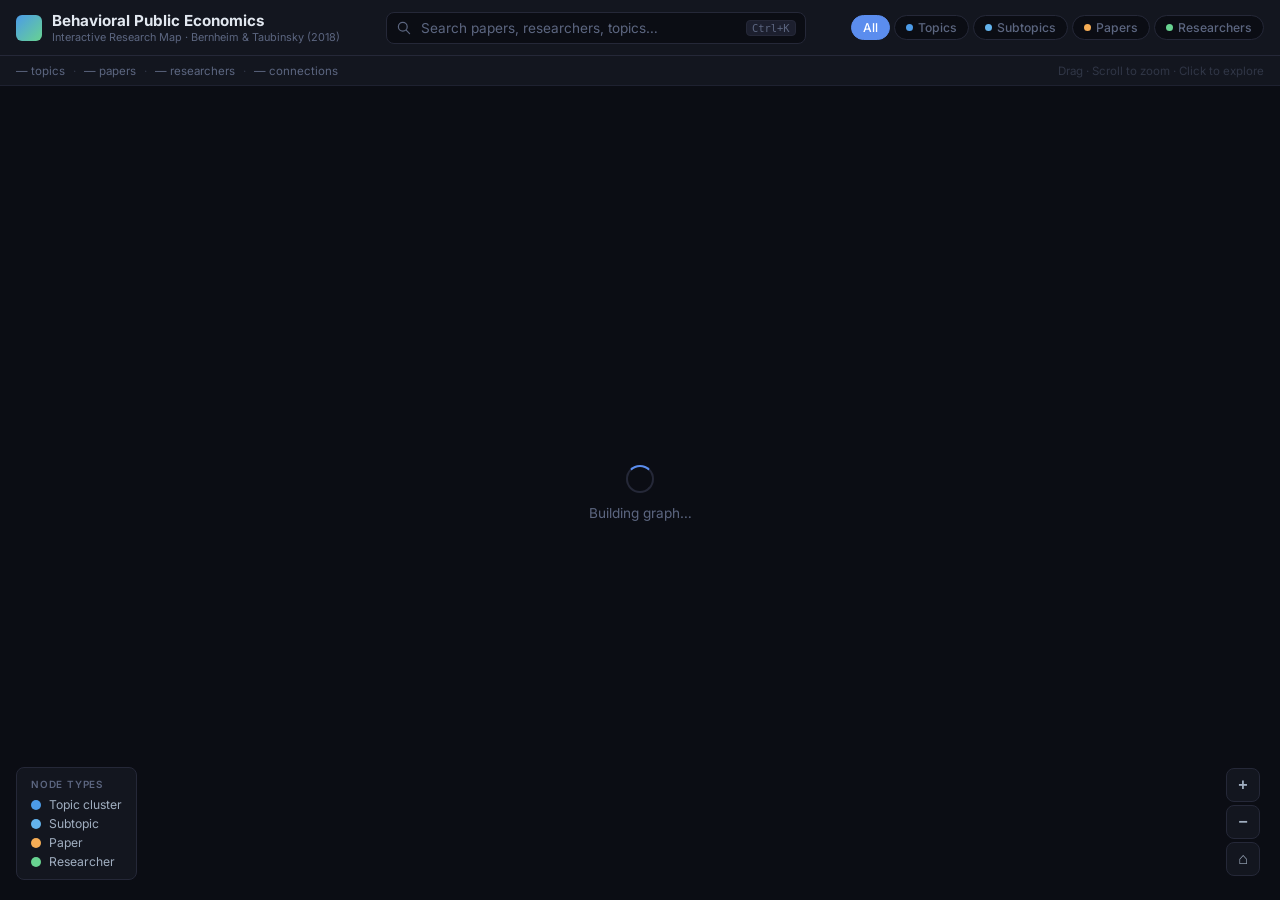
==== index.html @ 9f4f9796 "Fix GitHub Pages: move site files to root, serve D3 graph instead of README - index.html, style.css," ====
<!DOCTYPE html>
<html lang="en">
<head>
  <meta charset="UTF-8" />
  <meta name="viewport" content="width=device-width, initial-scale=1.0" />
  <title>Behavioral Public Economics — Research Map</title>
  <link rel="preconnect" href="https://fonts.googleapis.com">
  <link rel="preconnect" href="https://fonts.gstatic.com" crossorigin>
  <link href="https://fonts.googleapis.com/css2?family=Inter:wght@400;500;600;700&display=swap" rel="stylesheet">
  <link rel="stylesheet" href="style.css" />
</head>
<body>

  <!-- ── Header ──────────────────────────────────────────────────────── -->
  <header>
    <div class="header-left">
      <div class="logo-mark"></div>
      <div>
        <h1>Behavioral Public Economics</h1>
        <span class="subtitle">Interactive Research Map · Bernheim &amp; Taubinsky (2018)</span>
      </div>
    </div>

    <div class="header-center">
      <div class="search-wrap">
        <svg class="search-icon" viewBox="0 0 20 20" fill="none">
          <circle cx="8.5" cy="8.5" r="5.5" stroke="currentColor" stroke-width="1.5"/>
          <path d="M13 13L17 17" stroke="currentColor" stroke-width="1.5" stroke-linecap="round"/>
        </svg>
        <input id="search" type="text" placeholder="Search papers, researchers, topics…" autocomplete="off" />
        <kbd id="search-shortcut">⌘K</kbd>
      </div>
    </div>

    <div class="header-right">
      <div class="filters">
        <button class="filter-btn active" data-type="all">All</button>
        <button class="filter-btn" data-type="topic">
          <span class="filter-dot topic"></span>Topics
        </button>
        <button class="filter-btn" data-type="subtopic">
          <span class="filter-dot subtopic"></span>Subtopics
        </button>
        <button class="filter-btn" data-type="paper">
          <span class="filter-dot paper"></span>Papers
        </button>
        <button class="filter-btn" data-type="researcher">
          <span class="filter-dot researcher"></span>Researchers
        </button>
      </div>
    </div>
  </header>

  <!-- ── Stats bar ────────────────────────────────────────────────────── -->
  <div id="stats-bar">
    <span id="stat-topics">— topics</span>
    <span class="stat-sep">·</span>
    <span id="stat-papers">— papers</span>
    <span class="stat-sep">·</span>
    <span id="stat-researchers">— researchers</span>
    <span class="stat-sep">·</span>
    <span id="stat-links">— connections</span>
    <span class="stat-sep stat-right">Drag · Scroll to zoom · Click to explore</span>
  </div>

  <!-- ── Main ─────────────────────────────────────────────────────────── -->
  <div id="main">
    <!-- Graph -->
    <div id="graph-container">
      <svg id="graph">
        <defs>
          <filter id="glow">
            <feGaussianBlur stdDeviation="3" result="coloredBlur"/>
            <feMerge>
              <feMergeNode in="coloredBlur"/>
              <feMergeNode in="SourceGraphic"/>
            </feMerge>
          </filter>
        </defs>
      </svg>

      <!-- Zoom controls -->
      <div id="zoom-controls">
        <button id="zoom-in" title="Zoom in">+</button>
        <button id="zoom-out" title="Zoom out">−</button>
        <button id="zoom-reset" title="Reset view">⌂</button>
      </div>

      <!-- Loading overlay -->
      <div id="loading">
        <div class="spinner"></div>
        <span>Building graph…</span>
      </div>
    </div>

    <!-- Detail panel -->
    <aside id="panel" class="hidden">
      <div id="panel-header">
        <div id="panel-type-badge"></div>
        <button id="panel-close" title="Close">✕</button>
      </div>
      <h2 id="panel-title"></h2>
      <div id="panel-meta"></div>
      <div id="panel-section"></div>
      <p id="panel-summary"></p>
      <div id="panel-actions"></div>
      <div id="panel-connected">
        <div class="panel-section-label">CONNECTIONS</div>
        <div id="panel-links"></div>
      </div>
    </aside>
  </div>

  <!-- ── Legend ───────────────────────────────────────────────────────── -->
  <div id="legend">
    <div class="legend-title">Node types</div>
    <div class="legend-item"><span class="dot topic-dot"></span><span>Topic cluster</span></div>
    <div class="legend-item"><span class="dot subtopic-dot"></span><span>Subtopic</span></div>
    <div class="legend-item"><span class="dot paper-dot"></span><span>Paper</span></div>
    <div class="legend-item"><span class="dot researcher-dot"></span><span>Researcher</span></div>
  </div>

  <!-- Tooltip -->
  <div id="tooltip" class="hidden"></div>

  <script src="https://d3js.org/d3.v7.min.js"></script>
  <script src="graph.js"></script>
  <script src="search.js"></script>
</body>
</html>
---- style.css ----
/* ── Reset & Base ─────────────────────────────────────────────────────── */
*, *::before, *::after { box-sizing: border-box; margin: 0; padding: 0; }

:root {
  --bg:           #0b0d14;
  --surface:      #13161f;
  --surface2:     #1c1f2e;
  --border:       #252838;
  --border-soft:  #1e2130;
  --text:         #e2e8f0;
  --text-dim:     #a0aec0;
  --muted:        #5c6680;
  --accent:       #5b8dee;
  --accent-soft:  rgba(91,141,238,0.15);

  --topic:        #4C9BE8;
  --subtopic:     #63b3ed;
  --paper:        #F6AD55;
  --researcher:   #68D391;

  --header-h:     56px;
  --statsbar-h:   30px;
  --panel-w:      380px;
  --radius:       8px;
}

body {
  background: var(--bg);
  color: var(--text);
  font-family: 'Inter', system-ui, -apple-system, sans-serif;
  height: 100vh;
  display: flex;
  flex-direction: column;
  overflow: hidden;
}

/* ── Header ──────────────────────────────────────────────────────────── */
header {
  height: var(--header-h);
  display: flex;
  align-items: center;
  padding: 0 16px;
  background: var(--surface);
  border-bottom: 1px solid var(--border);
  flex-shrink: 0;
  gap: 16px;
  z-index: 20;
}

.header-left {
  display: flex;
  align-items: center;
  gap: 10px;
  min-width: 0;
  flex-shrink: 0;
}

.logo-mark {
  width: 26px;
  height: 26px;
  border-radius: 6px;
  background: linear-gradient(135deg, var(--topic) 0%, var(--researcher) 100%);
  flex-shrink: 0;
}

.header-left h1 {
  font-size: 0.95rem;
  font-weight: 700;
  white-space: nowrap;
  color: var(--text);
}

.subtitle {
  display: block;
  font-size: 0.68rem;
  color: var(--muted);
  white-space: nowrap;
}

/* ── Search ──────────────────────────────────────────────────────────── */
.header-center { flex: 1; display: flex; justify-content: center; }

.search-wrap {
  position: relative;
  width: 100%;
  max-width: 420px;
  display: flex;
  align-items: center;
}

.search-icon {
  position: absolute;
  left: 10px;
  width: 16px;
  height: 16px;
  color: var(--muted);
  pointer-events: none;
}

#search {
  width: 100%;
  background: var(--bg);
  border: 1px solid var(--border);
  color: var(--text);
  padding: 7px 36px 7px 34px;
  border-radius: var(--radius);
  font-size: 0.85rem;
  font-family: inherit;
  outline: none;
  transition: border-color 0.2s, box-shadow 0.2s;
}
#search::placeholder { color: var(--muted); }
#search:focus {
  border-color: var(--accent);
  box-shadow: 0 0 0 3px var(--accent-soft);
}

#search-shortcut {
  position: absolute;
  right: 10px;
  font-size: 0.65rem;
  color: var(--muted);
  background: var(--surface2);
  border: 1px solid var(--border);
  border-radius: 4px;
  padding: 1px 5px;
  pointer-events: none;
}

/* ── Filters ─────────────────────────────────────────────────────────── */
.header-right { flex-shrink: 0; }

.filters { display: flex; gap: 4px; }

.filter-btn {
  display: flex;
  align-items: center;
  gap: 5px;
  background: var(--bg);
  border: 1px solid var(--border);
  color: var(--muted);
  padding: 4px 11px;
  border-radius: 20px;
  font-size: 0.76rem;
  font-family: inherit;
  font-weight: 500;
  cursor: pointer;
  transition: all 0.2s;
  white-space: nowrap;
}
.filter-btn:hover { border-color: var(--accent); color: var(--text); }
.filter-btn.active { background: var(--accent); border-color: var(--accent); color: #fff; }

.filter-dot {
  width: 7px; height: 7px;
  border-radius: 50%;
  flex-shrink: 0;
}
.filter-dot.topic      { background: var(--topic); }
.filter-dot.subtopic   { background: var(--subtopic); }
.filter-dot.paper      { background: var(--paper); }
.filter-dot.researcher { background: var(--researcher); }
.filter-btn.active .filter-dot { opacity: 0.8; }

/* ── Stats bar ───────────────────────────────────────────────────────── */
#stats-bar {
  height: var(--statsbar-h);
  display: flex;
  align-items: center;
  gap: 8px;
  padding: 0 16px;
  background: var(--surface);
  border-bottom: 1px solid var(--border-soft);
  font-size: 0.72rem;
  color: var(--muted);
  flex-shrink: 0;
}

.stat-sep { opacity: 0.4; }
.stat-right { margin-left: auto; }

/* ── Main layout ─────────────────────────────────────────────────────── */
#main {
  display: flex;
  flex: 1;
  overflow: hidden;
  position: relative;
}

#graph-container {
  flex: 1;
  position: relative;
  overflow: hidden;
}

#graph {
  width: 100%;
  height: 100%;
  display: block;
}

/* ── Loading ─────────────────────────────────────────────────────────── */
#loading {
  position: absolute;
  inset: 0;
  display: flex;
  flex-direction: column;
  align-items: center;
  justify-content: center;
  gap: 12px;
  background: var(--bg);
  color: var(--muted);
  font-size: 0.85rem;
  z-index: 5;
}

.spinner {
  width: 28px; height: 28px;
  border: 2px solid var(--border);
  border-top-color: var(--accent);
  border-radius: 50%;
  animation: spin 0.75s linear infinite;
}
@keyframes spin { to { transform: rotate(360deg); } }

#loading.hidden { display: none; }

/* ── Zoom controls ───────────────────────────────────────────────────── */
#zoom-controls {
  position: absolute;
  bottom: 24px;
  right: 20px;
  display: flex;
  flex-direction: column;
  gap: 3px;
  z-index: 10;
}

#zoom-controls button {
  width: 34px; height: 34px;
  background: var(--surface);
  border: 1px solid var(--border);
  color: var(--text-dim);
  border-radius: var(--radius);
  cursor: pointer;
  font-size: 1rem;
  font-weight: 600;
  transition: background 0.15s, color 0.15s;
  display: flex; align-items: center; justify-content: center;
}
#zoom-controls button:hover { background: var(--surface2); color: var(--text); }

/* ── Detail panel ────────────────────────────────────────────────────── */
#panel {
  width: var(--panel-w);
  background: var(--surface);
  border-left: 1px solid var(--border);
  display: flex;
  flex-direction: column;
  flex-shrink: 0;
  overflow: hidden;
  transition: transform 0.3s ease;
}
#panel.hidden { display: none; }

#panel-header {
  display: flex;
  align-items: center;
  justify-content: space-between;
  padding: 14px 16px 0;
  flex-shrink: 0;
}

#panel-type-badge {
  font-size: 0.65rem;
  font-weight: 700;
  text-transform: uppercase;
  letter-spacing: 1.2px;
  padding: 2px 8px;
  border-radius: 10px;
  background: var(--accent-soft);
  color: var(--accent);
}

#panel-close {
  width: 26px; height: 26px;
  background: none;
  border: 1px solid var(--border);
  border-radius: 6px;
  color: var(--muted);
  cursor: pointer;
  font-size: 0.8rem;
  display: flex; align-items: center; justify-content: center;
  transition: all 0.15s;
}
#panel-close:hover { background: var(--surface2); color: var(--text); }

/* Panel content — scrollable area */
#panel > *:not(#panel-header) {
  padding-left: 16px;
  padding-right: 16px;
}

#panel-title {
  font-size: 0.95rem;
  font-weight: 700;
  line-height: 1.45;
  padding-top: 12px;
  padding-bottom: 0;
}

#panel-meta {
  font-size: 0.78rem;
  color: var(--text-dim);
  margin-top: 8px;
  line-height: 1.7;
  display: flex;
  flex-wrap: wrap;
  gap: 4px 0;
}

.meta-chip {
  display: inline-flex;
  align-items: center;
  gap: 4px;
  background: var(--surface2);
  border: 1px solid var(--border);
  border-radius: 4px;
  padding: 1px 7px;
  font-size: 0.72rem;
  color: var(--text-dim);
  margin-right: 5px;
  margin-bottom: 4px;
}
.meta-chip.journal { color: var(--paper); border-color: rgba(246,173,85,0.3); background: rgba(246,173,85,0.08); }
.meta-chip.year    { color: var(--muted); }
.meta-chip.section { color: var(--accent); border-color: var(--accent-soft); background: var(--accent-soft); }

#panel-section {
  font-size: 0.73rem;
  color: var(--accent);
  margin-top: 6px;
  font-style: italic;
}

#panel-summary {
  font-size: 0.83rem;
  line-height: 1.75;
  color: var(--text-dim);
  margin-top: 14px;
  padding-bottom: 0;
}

#panel-actions {
  display: flex;
  gap: 8px;
  margin-top: 14px;
  flex-wrap: wrap;
}

.action-btn {
  display: inline-flex;
  align-items: center;
  gap: 5px;
  padding: 5px 12px;
  border-radius: var(--radius);
  font-size: 0.77rem;
  font-family: inherit;
  font-weight: 500;
  text-decoration: none;
  cursor: pointer;
  transition: all 0.15s;
  border: 1px solid var(--border);
  color: var(--accent);
  background: var(--accent-soft);
}
.action-btn:hover { background: rgba(91,141,238,0.25); }

#panel-connected {
  margin-top: 20px;
  flex: 1;
  overflow-y: auto;
  padding-bottom: 20px;
  border-top: 1px solid var(--border-soft);
  padding-top: 14px;
}

.panel-section-label {
  font-size: 0.65rem;
  font-weight: 700;
  text-transform: uppercase;
  letter-spacing: 1px;
  color: var(--muted);
  margin-bottom: 8px;
}

#panel-links {
  display: flex;
  flex-direction: column;
  gap: 4px;
}

.connected-node {
  display: flex;
  align-items: center;
  gap: 8px;
  padding: 7px 10px;
  background: var(--bg);
  border-radius: 6px;
  font-size: 0.79rem;
  cursor: pointer;
  border: 1px solid transparent;
  transition: border-color 0.15s, background 0.15s;
  color: var(--text-dim);
}
.connected-node:hover { border-color: var(--border); background: var(--surface2); color: var(--text); }

.connected-node .node-dot {
  width: 8px; height: 8px;
  border-radius: 50%;
  flex-shrink: 0;
}

.connected-node .node-type-label {
  font-size: 0.65rem;
  text-transform: uppercase;
  color: var(--muted);
  margin-left: auto;
  flex-shrink: 0;
}

/* ── Legend ──────────────────────────────────────────────────────────── */
#legend {
  position: fixed;
  bottom: 20px;
  left: 16px;
  background: var(--surface);
  border: 1px solid var(--border);
  padding: 10px 14px;
  border-radius: var(--radius);
  z-index: 10;
}

.legend-title {
  font-size: 0.62rem;
  font-weight: 600;
  text-transform: uppercase;
  letter-spacing: 0.8px;
  color: var(--muted);
  margin-bottom: 7px;
}

.legend-item {
  display: flex;
  align-items: center;
  gap: 8px;
  font-size: 0.76rem;
  color: var(--text-dim);
  margin-bottom: 4px;
}
.legend-item:last-child { margin-bottom: 0; }

.dot {
  width: 10px; height: 10px;
  border-radius: 50%;
  display: inline-block;
  flex-shrink: 0;
}
.topic-dot      { background: var(--topic); }
.subtopic-dot   { background: var(--subtopic); }
.paper-dot      { background: var(--paper); }
.researcher-dot { background: var(--researcher); }

/* ── Graph node labels ───────────────────────────────────────────────── */
.node-label {
  font-size: 10.5px;
  fill: var(--text-dim);
  pointer-events: none;
  text-anchor: middle;
  font-family: 'Inter', system-ui, sans-serif;
}

/* ── Tooltip ─────────────────────────────────────────────────────────── */
#tooltip {
  position: fixed;
  background: var(--surface);
  border: 1px solid var(--border);
  border-radius: var(--radius);
  padding: 8px 12px;
  font-size: 0.78rem;
  color: var(--text);
  pointer-events: none;
  z-index: 50;
  max-width: 260px;
  line-height: 1.5;
  box-shadow: 0 4px 16px rgba(0,0,0,0.4);
}
#tooltip.hidden { display: none; }

.tooltip-type {
  font-size: 0.62rem;
  font-weight: 700;
  text-transform: uppercase;
  letter-spacing: 1px;
  margin-bottom: 3px;
  opacity: 0.7;
}

.tooltip-label { font-weight: 600; }

.tooltip-sub {
  font-size: 0.73rem;
  color: var(--text-dim);
  margin-top: 2px;
}

/* ── Search results ──────────────────────────────────────────────────── */
#search-results {
  position: absolute;
  top: calc(100% + 4px);
  left: 0;
  right: 0;
  background: var(--surface);
  border: 1px solid var(--border);
  border-radius: var(--radius);
  z-index: 200;
  overflow: hidden;
  box-shadow: 0 8px 24px rgba(0,0,0,0.4);
  display: none;
}

.search-result-item {
  padding: 9px 14px;
  cursor: pointer;
  border-bottom: 1px solid var(--border-soft);
  transition: background 0.12s;
  display: flex;
  align-items: center;
  gap: 10px;
}
.search-result-item:last-child { border-bottom: none; }
.search-result-item:hover,
.search-result-item.focused  { background: var(--surface2); }

.search-result-item .result-dot {
  width: 8px; height: 8px;
  border-radius: 50%;
  flex-shrink: 0;
}

.search-result-item .result-text { flex: 1; min-width: 0; }

.search-result-item .type-tag {
  font-size: 0.62rem;
  text-transform: uppercase;
  font-weight: 700;
  color: var(--muted);
  letter-spacing: 0.5px;
}

.search-result-item .result-label {
  font-size: 0.82rem;
  color: var(--text);
  white-space: nowrap;
  overflow: hidden;
  text-overflow: ellipsis;
}

.search-result-item .result-sub {
  font-size: 0.72rem;
  color: var(--muted);
  white-space: nowrap;
  overflow: hidden;
  text-overflow: ellipsis;
}

/* ── Scrollbar ───────────────────────────────────────────────────────── */
::-webkit-scrollbar { width: 5px; }
::-webkit-scrollbar-track { background: transparent; }
::-webkit-scrollbar-thumb { background: var(--border); border-radius: 3px; }
::-webkit-scrollbar-thumb:hover { background: var(--muted); }
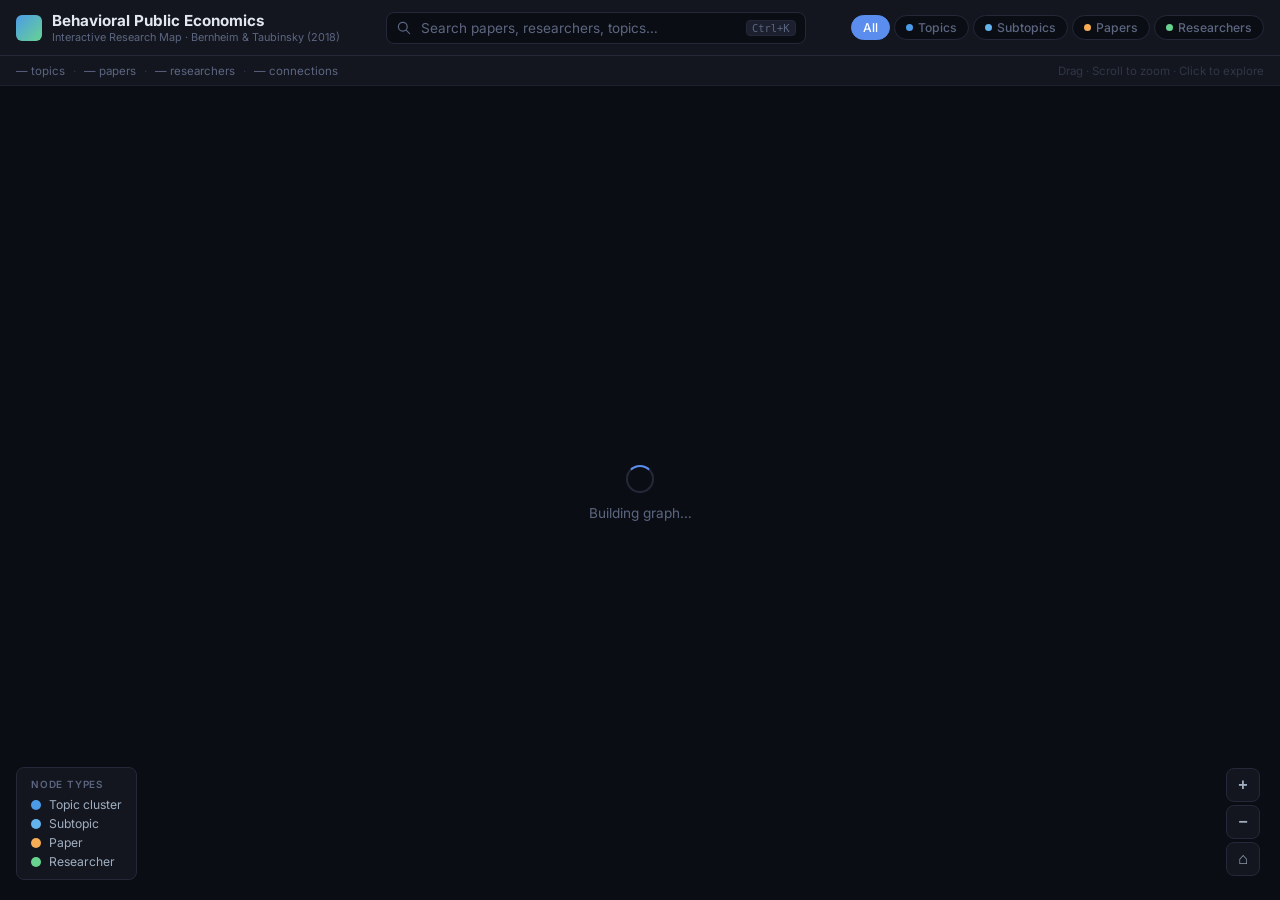
==== commit 98b85e91: "Restore the root page assets — Pages builds this repo from the branch Publishing site/ only broke th" ====
--- a/index.html
+++ b/index.html
@@ -69,7 +69,8 @@
     <div id="graph-container">
       <svg id="graph">
         <defs>
-          <filter id="glow">
+          <!-- Widened region: the default (120% of bbox) clips a 3px blur. -->
+          <filter id="glow" x="-50%" y="-50%" width="200%" height="200%">
             <feGaussianBlur stdDeviation="3" result="coloredBlur"/>
             <feMerge>
               <feMergeNode in="coloredBlur"/>
